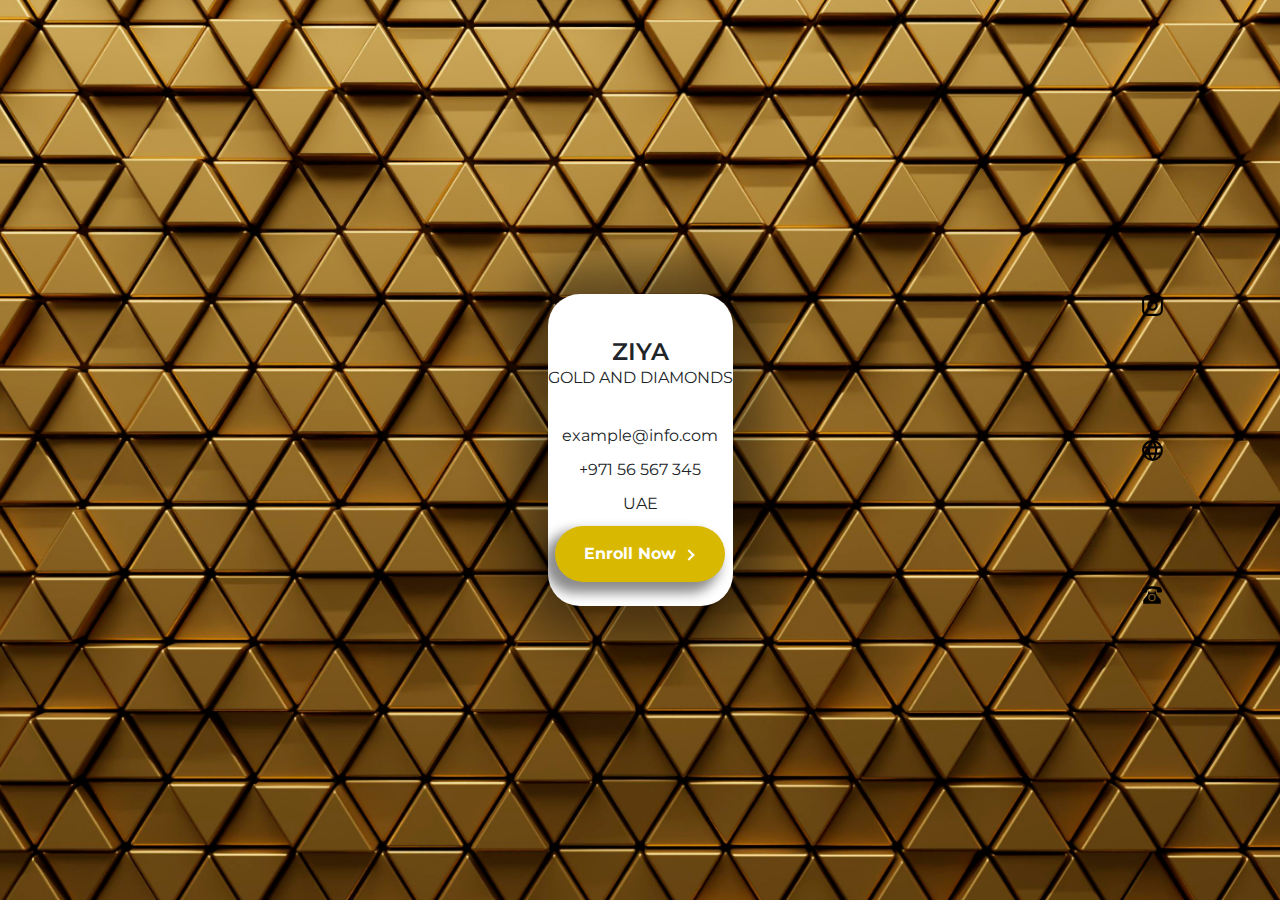
==== index.html @ a7a3160f "alterations" ====
<!DOCTYPE html>
<html lang="en">
  <head>
    <meta charset="UTF-8" />
    <meta name="viewport" content="width=device-width, initial-scale=1.0" />
    <title>Scratch Card</title>
    <link rel="stylesheet" href="styles.css" />
    <link
      href="https://cdn.jsdelivr.net/npm/bootstrap@5.3.3/dist/css/bootstrap.min.css"
      rel="stylesheet"
      integrity="sha384-QWTKZyjpPEjISv5WaRU9OFeRpok6YctnYmDr5pNlyT2bRjXh0JMhjY6hW+ALEwIH"
      crossorigin="anonymous"
    />
    <link rel="preconnect" href="https://fonts.googleapis.com" />
    <link rel="preconnect" href="https://fonts.gstatic.com" crossorigin />
    <link
      href="https://fonts.googleapis.com/css2?family=Montserrat:ital,wght@0,100..900;1,100..900&display=swap"
      rel="stylesheet"
    />
  </head>
  <style>
    /* -----------------font_style */
    .montserrat-400 {
      font-family: "Montserrat", sans-serif;
      font-optical-sizing: auto;
      font-weight: 400;
      font-style: normal;
    }
    .montserrat-600 {
      font-family: "Montserrat", sans-serif;
      font-optical-sizing: auto;
      font-weight: 600;
      font-style: normal;
    }
    /* -----------------font_style */

    body {
      font-family: Arial, sans-serif;
      margin: 0;
      padding: 0;
      background-image: url(./Images//smooth-golden-textured-material.jpg);
      background-size: cover;
      background-position: center;
      height: 100vh;
      display: grid;
      place-items: center;
    }
    .profile {
      max-width: 600px;
      margin: 50px auto;
      background-image: url(./Images//ziya\ card\ background.jpg);
      background-size: cover;
      background-position: center;
      border-radius: 32px;
      
    }

    .profile img {
      width: 35%;
      height: auto;
      /* border-radius: 50%; */
      margin-bottom: 20px;
    }

    .profile h1 {
      font-size: 24px;
      margin: 0;
    }

    .profile p {
      font-size: 16px;
      margin-bottom: 10px;
    }

    .enroll_btn {
      --primary-color: 	#d8b800;
      --secondary-color: #fff;
      --hover-color: #111;
      --arrow-width: 10px;
      --arrow-stroke: 2px;
      box-sizing: border-box;
      border: 0;
      border-radius: 32px;
      color: var(--secondary-color);
      padding: 1em 1.8em;
      background: var(--primary-color);
      display: flex;
      transition: 0.2s background;
      align-items: center;
      gap: 0.6em;
      box-shadow: -8px 8px 12px 3px rgb(0 0 0 / 45%); 
      font-weight: bold;
    }

    .enroll_btn .arrow-wrapper {
      display: flex;
      justify-content: center;
      align-items: center;
    }

    .enroll_btn .arrow {
      margin-top: 1px;
      width: var(--arrow-width);
      background: var(--primary-color);
      height: var(--arrow-stroke);
      position: relative;
      transition: 0.2s;
    }

    .enroll_btn .arrow::before {
      content: "";
      box-sizing: border-box;
      position: absolute;
      border: solid var(--secondary-color);
      border-width: 0 var(--arrow-stroke) var(--arrow-stroke) 0;
      display: inline-block;
      top: -3px;
      right: 3px;
      transition: 0.2s;
      padding: 3px;
      transform: rotate(-45deg);
    }

    .enroll_btn:hover {
      background-color: var(--hover-color);
    }

    .enroll_btn:hover .arrow {
      background: var(--secondary-color);
    }

    .enroll_btn:hover .arrow:before {
      right: 0;
    }
    .icon_container{
      height: 50vh;
      width: 6%;
      position: fixed;
      right:7%;
      background-image: url(./Images//ziya\ card\ background.jpg);
      background-size: cover;
      background-position: center;
      border-radius: 32px;
      display: block;
      align-items: center;
      justify-content: center;
    }
    .icon-section{
      width: 100%;
      height: 33.3333%;
      display: flex;
      align-items: center;
      justify-content: center;
    }
    /* Media Query for smaller devices */
    @media only screen and (max-width: 992px) {
      .icon_container{
      height: 8vh;
      width: 60%;
      position: unset;
      display: flex;
    }
    }
    @media only screen and (max-width: 600px) {
      .profile {
        padding: 10px;
      }
    }
    @media only screen and (max-width: 576px) {
      .profile {
        border-radius: 0;
      }
      .icon_container{
      width: 80%;
    }
    }
  </style>

  <body class="montserrat-400">
    <div
      class="profile py-4 bg-white text-dark my-4"
      style="
        display: flex;
        flex-direction: column;
        justify-content: center;
        align-items: center;
        box-shadow: 0px 0px 50px 28px rgb(0 0 0 / 45%); 
        
      "
    >
      <!-- <img id="displayImage"  style="width: 100%" />
      <h1 class="montserrat-600" id="displayName"></h1>
      <p id="displayEmail"></p>
      <p id="displayNumber"></p>
      <p id="displayCity"></p> -->

      <img src="./Images/1714111576286.png"  alt="">
      <h1 class="montserrat-600">ZIYA</h1>
      <P>GOLD AND DIAMONDS</P>
      <br>
      <p>example@info.com</p>
      <p>+971 56 567 345</p>
      <p>UAE</p>

      <a href="./pages/form.html" style="text-decoration: none">
        <button class="enroll_btn">
          Enroll Now
          <div class="arrow-wrapper">
            <div class="arrow"></div>
          </div>
        </button>
      </a>
    </div>
    <div class="icon_container p-2">
      <div class="icon-section">
        <a href="https://www.instagram.com/ziyagold_?igsh=aW8yd3BydmtmMjBz">
        <svg xmlns="http://www.w3.org/2000/svg" width="25" height="25" viewBox="0 0 24 24"><path fill="black" d="M7.8 2h8.4C19.4 2 22 4.6 22 7.8v8.4a5.8 5.8 0 0 1-5.8 5.8H7.8C4.6 22 2 19.4 2 16.2V7.8A5.8 5.8 0 0 1 7.8 2m-.2 2A3.6 3.6 0 0 0 4 7.6v8.8C4 18.39 5.61 20 7.6 20h8.8a3.6 3.6 0 0 0 3.6-3.6V7.6C20 5.61 18.39 4 16.4 4zm9.65 1.5a1.25 1.25 0 0 1 1.25 1.25A1.25 1.25 0 0 1 17.25 8A1.25 1.25 0 0 1 16 6.75a1.25 1.25 0 0 1 1.25-1.25M12 7a5 5 0 0 1 5 5a5 5 0 0 1-5 5a5 5 0 0 1-5-5a5 5 0 0 1 5-5m0 2a3 3 0 0 0-3 3a3 3 0 0 0 3 3a3 3 0 0 0 3-3a3 3 0 0 0-3-3"/></svg>
      </a>
      </div>
      <div class="icon-section">
        <a href="https://ziyagoldanddiamonds.com">
        <svg xmlns="http://www.w3.org/2000/svg" width="25" height="25" viewBox="0 0 24 24"><path fill="black" d="M16.36 14c.08-.66.14-1.32.14-2s-.06-1.34-.14-2h3.38c.16.64.26 1.31.26 2s-.1 1.36-.26 2m-5.15 5.56c.6-1.11 1.06-2.31 1.38-3.56h2.95a8.03 8.03 0 0 1-4.33 3.56M14.34 14H9.66c-.1-.66-.16-1.32-.16-2s.06-1.35.16-2h4.68c.09.65.16 1.32.16 2s-.07 1.34-.16 2M12 19.96c-.83-1.2-1.5-2.53-1.91-3.96h3.82c-.41 1.43-1.08 2.76-1.91 3.96M8 8H5.08A7.92 7.92 0 0 1 9.4 4.44C8.8 5.55 8.35 6.75 8 8m-2.92 8H8c.35 1.25.8 2.45 1.4 3.56A8 8 0 0 1 5.08 16m-.82-2C4.1 13.36 4 12.69 4 12s.1-1.36.26-2h3.38c-.08.66-.14 1.32-.14 2s.06 1.34.14 2M12 4.03c.83 1.2 1.5 2.54 1.91 3.97h-3.82c.41-1.43 1.08-2.77 1.91-3.97M18.92 8h-2.95a15.7 15.7 0 0 0-1.38-3.56c1.84.63 3.37 1.9 4.33 3.56M12 2C6.47 2 2 6.5 2 12a10 10 0 0 0 10 10a10 10 0 0 0 10-10A10 10 0 0 0 12 2"/></svg>
      </a>
      </div>
      <div class="icon-section">
        <a href="tel:+971 4 261 1931, +971 4 328 0466">
        <svg xmlns="http://www.w3.org/2000/svg" width="20" height="20" viewBox="0 0 16 16"><path fill="black" d="m15.88 3.86l-.61-1.31a1.214 1.214 0 0 0-.792-.658c-1.938-.528-4.161-.851-6.453-.891a27.46 27.46 0 0 0-6.687.934c-.165.048-.453.29-.605.609L.12 3.861a1.195 1.195 0 0 0-.12.52v.87l-.001.041c0 .392.318.71.71.71l.033-.001H3.26a.76.76 0 0 0 .742-.76L4 5.188v-.85a.65.65 0 0 1 .298-.546a6.913 6.913 0 0 1 3.724-.791a6.965 6.965 0 0 1 3.717.788c.143.099.262.3.262.529v.872a.76.76 0 0 0 .739.81h2.521l.031.001a.71.71 0 0 0 .71-.71l-.001-.043V4.38a1.208 1.208 0 0 0-.123-.527z"/><path fill="black" d="M12 8.3a4.73 4.73 0 0 1-1.001-2.92L11 5.296V5h-1v1H6V5H5v.33l.001.08a4.74 4.74 0 0 1-1.009 2.93L1 12v3h14v-3zM8 13a3 3 0 1 1 0-6a3 3 0 0 1 0 6"/><path fill="black" d="M10 10a2 2 0 1 1-3.999.001A2 2 0 0 1 10 10"/></svg>
      </a>
      </div>
    </div>
  </body>
  <script src="https://www.gstatic.com/firebasejs/9.6.8/firebase-app.js"></script>
  <script src="https://www.gstatic.com/firebasejs/9.6.8/firebase-firestore.js"></script>
  <script src="https://www.gstatic.com/firebasejs/9.6.8/firebase-database.js"></script>
  <script type="module" src="./config/db.js"></script>
  <script type="module" src="./js/index.js"></script>

  <!-- bootstrap--- -->
  <script
    src="https://cdn.jsdelivr.net/npm/@popperjs/core@2.11.8/dist/umd/popper.min.js"
    integrity="sha384-I7E8VVD/ismYTF4hNIPjVp/Zjvgyol6VFvRkX/vR+Vc4jQkC+hVqc2pM8ODewa9r"
    crossorigin="anonymous"
  ></script>
  <script
    src="https://cdn.jsdelivr.net/npm/bootstrap@5.3.3/dist/js/bootstrap.min.js"
    integrity="sha384-0pUGZvbkm6XF6gxjEnlmuGrJXVbNuzT9qBBavbLwCsOGabYfZo0T0to5eqruptLy"
    crossorigin="anonymous"
  ></script>
  <!-- bootstrap--- -->
</html>
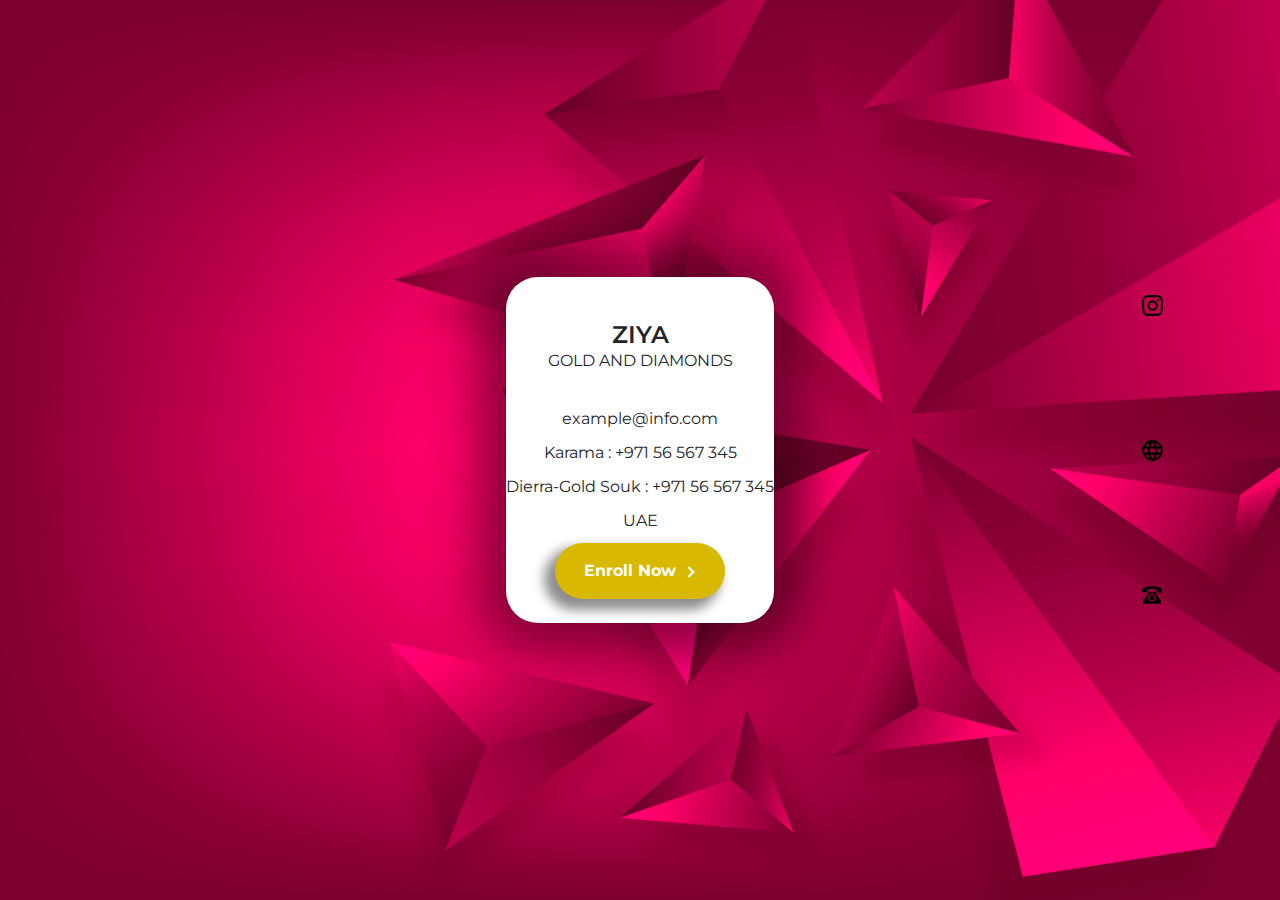
==== commit 8112cdad: "Logic Setting" ====
--- a/index.html
+++ b/index.html
@@ -1,250 +1,259 @@
 <!DOCTYPE html>
 <html lang="en">
-  <head>
-    <meta charset="UTF-8" />
-    <meta name="viewport" content="width=device-width, initial-scale=1.0" />
-    <title>Scratch Card</title>
-    <link rel="stylesheet" href="styles.css" />
-    <link
-      href="https://cdn.jsdelivr.net/npm/bootstrap@5.3.3/dist/css/bootstrap.min.css"
-      rel="stylesheet"
-      integrity="sha384-QWTKZyjpPEjISv5WaRU9OFeRpok6YctnYmDr5pNlyT2bRjXh0JMhjY6hW+ALEwIH"
-      crossorigin="anonymous"
-    />
-    <link rel="preconnect" href="https://fonts.googleapis.com" />
-    <link rel="preconnect" href="https://fonts.gstatic.com" crossorigin />
-    <link
-      href="https://fonts.googleapis.com/css2?family=Montserrat:ital,wght@0,100..900;1,100..900&display=swap"
-      rel="stylesheet"
-    />
-  </head>
-  <style>
-    /* -----------------font_style */
-    .montserrat-400 {
-      font-family: "Montserrat", sans-serif;
-      font-optical-sizing: auto;
-      font-weight: 400;
-      font-style: normal;
-    }
-    .montserrat-600 {
-      font-family: "Montserrat", sans-serif;
-      font-optical-sizing: auto;
-      font-weight: 600;
-      font-style: normal;
-    }
-    /* -----------------font_style */
-
-    body {
-      font-family: Arial, sans-serif;
-      margin: 0;
-      padding: 0;
-      background-image: url(./Images//smooth-golden-textured-material.jpg);
-      background-size: cover;
-      background-position: center;
-      height: 100vh;
-      display: grid;
-      place-items: center;
-    }
-    .profile {
-      max-width: 600px;
-      margin: 50px auto;
-      background-image: url(./Images//ziya\ card\ background.jpg);
-      background-size: cover;
-      background-position: center;
-      border-radius: 32px;
-      
-    }
-
-    .profile img {
-      width: 35%;
-      height: auto;
-      /* border-radius: 50%; */
-      margin-bottom: 20px;
-    }
-
-    .profile h1 {
-      font-size: 24px;
-      margin: 0;
-    }
-
-    .profile p {
-      font-size: 16px;
-      margin-bottom: 10px;
-    }
-
-    .enroll_btn {
-      --primary-color: 	#d8b800;
-      --secondary-color: #fff;
-      --hover-color: #111;
-      --arrow-width: 10px;
-      --arrow-stroke: 2px;
-      box-sizing: border-box;
-      border: 0;
-      border-radius: 32px;
-      color: var(--secondary-color);
-      padding: 1em 1.8em;
-      background: var(--primary-color);
-      display: flex;
-      transition: 0.2s background;
-      align-items: center;
-      gap: 0.6em;
-      box-shadow: -8px 8px 12px 3px rgb(0 0 0 / 45%); 
-      font-weight: bold;
-    }
-
-    .enroll_btn .arrow-wrapper {
-      display: flex;
-      justify-content: center;
-      align-items: center;
-    }
-
-    .enroll_btn .arrow {
-      margin-top: 1px;
-      width: var(--arrow-width);
-      background: var(--primary-color);
-      height: var(--arrow-stroke);
-      position: relative;
-      transition: 0.2s;
-    }
-
-    .enroll_btn .arrow::before {
-      content: "";
-      box-sizing: border-box;
-      position: absolute;
-      border: solid var(--secondary-color);
-      border-width: 0 var(--arrow-stroke) var(--arrow-stroke) 0;
-      display: inline-block;
-      top: -3px;
-      right: 3px;
-      transition: 0.2s;
-      padding: 3px;
-      transform: rotate(-45deg);
-    }
-
-    .enroll_btn:hover {
-      background-color: var(--hover-color);
-    }
-
-    .enroll_btn:hover .arrow {
-      background: var(--secondary-color);
-    }
-
-    .enroll_btn:hover .arrow:before {
-      right: 0;
-    }
-    .icon_container{
-      height: 50vh;
-      width: 6%;
-      position: fixed;
-      right:7%;
-      background-image: url(./Images//ziya\ card\ background.jpg);
-      background-size: cover;
-      background-position: center;
-      border-radius: 32px;
-      display: block;
-      align-items: center;
-      justify-content: center;
-    }
-    .icon-section{
-      width: 100%;
-      height: 33.3333%;
-      display: flex;
-      align-items: center;
-      justify-content: center;
-    }
-    /* Media Query for smaller devices */
-    @media only screen and (max-width: 992px) {
-      .icon_container{
+
+<head>
+  <meta charset="UTF-8" />
+  <meta name="viewport" content="width=device-width, initial-scale=1.0" />
+  <title>Scratch Card</title>
+  <link rel="stylesheet" href="styles.css" />
+  <link href="https://cdn.jsdelivr.net/npm/bootstrap@5.3.3/dist/css/bootstrap.min.css" rel="stylesheet"
+    integrity="sha384-QWTKZyjpPEjISv5WaRU9OFeRpok6YctnYmDr5pNlyT2bRjXh0JMhjY6hW+ALEwIH" crossorigin="anonymous" />
+  <link rel="preconnect" href="https://fonts.googleapis.com" />
+  <link rel="preconnect" href="https://fonts.gstatic.com" crossorigin />
+  <link href="https://fonts.googleapis.com/css2?family=Montserrat:ital,wght@0,100..900;1,100..900&display=swap"
+    rel="stylesheet" />
+</head>
+<style>
+  /* -----------------font_style */
+  .montserrat-400 {
+    font-family: "Montserrat", sans-serif;
+    font-optical-sizing: auto;
+    font-weight: 400;
+    font-style: normal;
+  }
+
+  .montserrat-600 {
+    font-family: "Montserrat", sans-serif;
+    font-optical-sizing: auto;
+    font-weight: 600;
+    font-style: normal;
+  }
+
+  /* -----------------font_style */
+
+  body {
+    font-family: Arial, sans-serif;
+    margin: 0;
+    padding: 0;
+    background-image: url(./Images/3335639.jpg);
+    background-size: cover;
+    background-position: center;
+    height: 100vh;
+    display: grid;
+    place-items: center;
+  }
+
+  .profile {
+    max-width: 600px;
+    margin: 50px auto;
+    background-image: url(./Images//ziya\ card\ background.jpg);
+    background-size: cover;
+    background-position: center;
+    border-radius: 32px;
+
+  }
+
+  .profile img {
+    width: 35%;
+    height: auto;
+    /* border-radius: 50%; */
+    margin-bottom: 20px;
+  }
+
+  .profile h1 {
+    font-size: 24px;
+    margin: 0;
+  }
+
+  .profile p {
+    font-size: 16px;
+    margin-bottom: 10px;
+  }
+
+  .enroll_btn {
+    --primary-color: #d8b800;
+    --secondary-color: #fff;
+    --hover-color: #111;
+    --arrow-width: 10px;
+    --arrow-stroke: 2px;
+    box-sizing: border-box;
+    border: 0;
+    border-radius: 32px;
+    color: var(--secondary-color);
+    padding: 1em 1.8em;
+    background: var(--primary-color);
+    display: flex;
+    transition: 0.2s background;
+    align-items: center;
+    gap: 0.6em;
+    box-shadow: -8px 8px 12px 3px rgb(0 0 0 / 45%);
+    font-weight: bold;
+  }
+
+  .enroll_btn .arrow-wrapper {
+    display: flex;
+    justify-content: center;
+    align-items: center;
+  }
+
+  .enroll_btn .arrow {
+    margin-top: 1px;
+    width: var(--arrow-width);
+    background: var(--primary-color);
+    height: var(--arrow-stroke);
+    position: relative;
+    transition: 0.2s;
+  }
+
+  .enroll_btn .arrow::before {
+    content: "";
+    box-sizing: border-box;
+    position: absolute;
+    border: solid var(--secondary-color);
+    border-width: 0 var(--arrow-stroke) var(--arrow-stroke) 0;
+    display: inline-block;
+    top: -3px;
+    right: 3px;
+    transition: 0.2s;
+    padding: 3px;
+    transform: rotate(-45deg);
+  }
+
+  .enroll_btn:hover {
+    background-color: var(--hover-color);
+  }
+
+  .enroll_btn:hover .arrow {
+    background: var(--secondary-color);
+  }
+
+  .enroll_btn:hover .arrow:before {
+    right: 0;
+  }
+
+  .icon_container {
+    height: 50vh;
+    width: 6%;
+    position: fixed;
+    right: 7%;
+    background-image: url(./Images//ziya\ card\ background.jpg);
+    background-size: cover;
+    background-position: center;
+    border-radius: 32px;
+    display: block;
+    align-items: center;
+    justify-content: center;
+  }
+
+  .icon-section {
+    width: 100%;
+    height: 33.3333%;
+    display: flex;
+    align-items: center;
+    justify-content: center;
+  }
+
+  /* Media Query for smaller devices */
+  @media only screen and (max-width: 992px) {
+    .icon_container {
       height: 8vh;
       width: 60%;
       position: unset;
       display: flex;
     }
-    }
-    @media only screen and (max-width: 600px) {
-      .profile {
-        padding: 10px;
-      }
-    }
-    @media only screen and (max-width: 576px) {
-      .profile {
-        border-radius: 0;
-      }
-      .icon_container{
+  }
+
+  @media only screen and (max-width: 600px) {
+    .profile {
+      padding: 10px;
+    }
+  }
+
+  @media only screen and (max-width: 576px) {
+    .profile {
+      border-radius: 0;
+    }
+
+    .icon_container {
       width: 80%;
     }
-    }
-  </style>
-
-  <body class="montserrat-400">
-    <div
-      class="profile py-4 bg-white text-dark my-4"
-      style="
+  }
+</style>
+
+<body class="montserrat-400">
+  <div class="profile py-4 bg-white text-dark my-4" style="
         display: flex;
         flex-direction: column;
         justify-content: center;
         align-items: center;
         box-shadow: 0px 0px 50px 28px rgb(0 0 0 / 45%); 
         
-      "
-    >
-      <!-- <img id="displayImage"  style="width: 100%" />
+      ">
+    <!-- <img id="displayImage"  style="width: 100%" />
       <h1 class="montserrat-600" id="displayName"></h1>
       <p id="displayEmail"></p>
       <p id="displayNumber"></p>
       <p id="displayCity"></p> -->
 
-      <img src="./Images/1714111576286.png"  alt="">
-      <h1 class="montserrat-600">ZIYA</h1>
-      <P>GOLD AND DIAMONDS</P>
-      <br>
-      <p>example@info.com</p>
-      <p>+971 56 567 345</p>
-      <p>UAE</p>
-
-      <a href="./pages/form.html" style="text-decoration: none">
-        <button class="enroll_btn">
-          Enroll Now
-          <div class="arrow-wrapper">
-            <div class="arrow"></div>
-          </div>
-        </button>
+    <img src="./Images/1714111576286.png" alt="">
+    <h1 class="montserrat-600">ZIYA</h1>
+    <P>GOLD AND DIAMONDS</P>
+    <br>
+    <p>example@info.com</p>
+    <p>Karama : +971 56 567 345</p>
+    <p>Dierra-Gold Souk : +971 56 567 345</p>
+    <p>UAE</p>
+
+    <a href="./pages/form.html" style="text-decoration: none">
+      <button class="enroll_btn">
+        Enroll Now
+        <div class="arrow-wrapper">
+          <div class="arrow"></div>
+        </div>
+      </button>
+    </a>
+  </div>
+  <div class="icon_container p-2">
+    <div class="icon-section">
+      <a href="https://www.instagram.com/ziyagold_?igsh=aW8yd3BydmtmMjBz">
+        <svg xmlns="http://www.w3.org/2000/svg" width="25" height="25" viewBox="0 0 24 24">
+          <path fill="black"
+            d="M7.8 2h8.4C19.4 2 22 4.6 22 7.8v8.4a5.8 5.8 0 0 1-5.8 5.8H7.8C4.6 22 2 19.4 2 16.2V7.8A5.8 5.8 0 0 1 7.8 2m-.2 2A3.6 3.6 0 0 0 4 7.6v8.8C4 18.39 5.61 20 7.6 20h8.8a3.6 3.6 0 0 0 3.6-3.6V7.6C20 5.61 18.39 4 16.4 4zm9.65 1.5a1.25 1.25 0 0 1 1.25 1.25A1.25 1.25 0 0 1 17.25 8A1.25 1.25 0 0 1 16 6.75a1.25 1.25 0 0 1 1.25-1.25M12 7a5 5 0 0 1 5 5a5 5 0 0 1-5 5a5 5 0 0 1-5-5a5 5 0 0 1 5-5m0 2a3 3 0 0 0-3 3a3 3 0 0 0 3 3a3 3 0 0 0 3-3a3 3 0 0 0-3-3" />
+        </svg>
       </a>
     </div>
-    <div class="icon_container p-2">
-      <div class="icon-section">
-        <a href="https://www.instagram.com/ziyagold_?igsh=aW8yd3BydmtmMjBz">
-        <svg xmlns="http://www.w3.org/2000/svg" width="25" height="25" viewBox="0 0 24 24"><path fill="black" d="M7.8 2h8.4C19.4 2 22 4.6 22 7.8v8.4a5.8 5.8 0 0 1-5.8 5.8H7.8C4.6 22 2 19.4 2 16.2V7.8A5.8 5.8 0 0 1 7.8 2m-.2 2A3.6 3.6 0 0 0 4 7.6v8.8C4 18.39 5.61 20 7.6 20h8.8a3.6 3.6 0 0 0 3.6-3.6V7.6C20 5.61 18.39 4 16.4 4zm9.65 1.5a1.25 1.25 0 0 1 1.25 1.25A1.25 1.25 0 0 1 17.25 8A1.25 1.25 0 0 1 16 6.75a1.25 1.25 0 0 1 1.25-1.25M12 7a5 5 0 0 1 5 5a5 5 0 0 1-5 5a5 5 0 0 1-5-5a5 5 0 0 1 5-5m0 2a3 3 0 0 0-3 3a3 3 0 0 0 3 3a3 3 0 0 0 3-3a3 3 0 0 0-3-3"/></svg>
+    <div class="icon-section">
+      <a href="https://ziyagoldanddiamonds.com">
+        <svg xmlns="http://www.w3.org/2000/svg" width="25" height="25" viewBox="0 0 24 24">
+          <path fill="black"
+            d="M16.36 14c.08-.66.14-1.32.14-2s-.06-1.34-.14-2h3.38c.16.64.26 1.31.26 2s-.1 1.36-.26 2m-5.15 5.56c.6-1.11 1.06-2.31 1.38-3.56h2.95a8.03 8.03 0 0 1-4.33 3.56M14.34 14H9.66c-.1-.66-.16-1.32-.16-2s.06-1.35.16-2h4.68c.09.65.16 1.32.16 2s-.07 1.34-.16 2M12 19.96c-.83-1.2-1.5-2.53-1.91-3.96h3.82c-.41 1.43-1.08 2.76-1.91 3.96M8 8H5.08A7.92 7.92 0 0 1 9.4 4.44C8.8 5.55 8.35 6.75 8 8m-2.92 8H8c.35 1.25.8 2.45 1.4 3.56A8 8 0 0 1 5.08 16m-.82-2C4.1 13.36 4 12.69 4 12s.1-1.36.26-2h3.38c-.08.66-.14 1.32-.14 2s.06 1.34.14 2M12 4.03c.83 1.2 1.5 2.54 1.91 3.97h-3.82c.41-1.43 1.08-2.77 1.91-3.97M18.92 8h-2.95a15.7 15.7 0 0 0-1.38-3.56c1.84.63 3.37 1.9 4.33 3.56M12 2C6.47 2 2 6.5 2 12a10 10 0 0 0 10 10a10 10 0 0 0 10-10A10 10 0 0 0 12 2" />
+        </svg>
       </a>
-      </div>
-      <div class="icon-section">
-        <a href="https://ziyagoldanddiamonds.com">
-        <svg xmlns="http://www.w3.org/2000/svg" width="25" height="25" viewBox="0 0 24 24"><path fill="black" d="M16.36 14c.08-.66.14-1.32.14-2s-.06-1.34-.14-2h3.38c.16.64.26 1.31.26 2s-.1 1.36-.26 2m-5.15 5.56c.6-1.11 1.06-2.31 1.38-3.56h2.95a8.03 8.03 0 0 1-4.33 3.56M14.34 14H9.66c-.1-.66-.16-1.32-.16-2s.06-1.35.16-2h4.68c.09.65.16 1.32.16 2s-.07 1.34-.16 2M12 19.96c-.83-1.2-1.5-2.53-1.91-3.96h3.82c-.41 1.43-1.08 2.76-1.91 3.96M8 8H5.08A7.92 7.92 0 0 1 9.4 4.44C8.8 5.55 8.35 6.75 8 8m-2.92 8H8c.35 1.25.8 2.45 1.4 3.56A8 8 0 0 1 5.08 16m-.82-2C4.1 13.36 4 12.69 4 12s.1-1.36.26-2h3.38c-.08.66-.14 1.32-.14 2s.06 1.34.14 2M12 4.03c.83 1.2 1.5 2.54 1.91 3.97h-3.82c.41-1.43 1.08-2.77 1.91-3.97M18.92 8h-2.95a15.7 15.7 0 0 0-1.38-3.56c1.84.63 3.37 1.9 4.33 3.56M12 2C6.47 2 2 6.5 2 12a10 10 0 0 0 10 10a10 10 0 0 0 10-10A10 10 0 0 0 12 2"/></svg>
+    </div>
+    <div class="icon-section">
+      <a href="tel:+971 4 261 1931, +971 4 328 0466">
+        <svg xmlns="http://www.w3.org/2000/svg" width="20" height="20" viewBox="0 0 16 16">
+          <path fill="black"
+            d="m15.88 3.86l-.61-1.31a1.214 1.214 0 0 0-.792-.658c-1.938-.528-4.161-.851-6.453-.891a27.46 27.46 0 0 0-6.687.934c-.165.048-.453.29-.605.609L.12 3.861a1.195 1.195 0 0 0-.12.52v.87l-.001.041c0 .392.318.71.71.71l.033-.001H3.26a.76.76 0 0 0 .742-.76L4 5.188v-.85a.65.65 0 0 1 .298-.546a6.913 6.913 0 0 1 3.724-.791a6.965 6.965 0 0 1 3.717.788c.143.099.262.3.262.529v.872a.76.76 0 0 0 .739.81h2.521l.031.001a.71.71 0 0 0 .71-.71l-.001-.043V4.38a1.208 1.208 0 0 0-.123-.527z" />
+          <path fill="black"
+            d="M12 8.3a4.73 4.73 0 0 1-1.001-2.92L11 5.296V5h-1v1H6V5H5v.33l.001.08a4.74 4.74 0 0 1-1.009 2.93L1 12v3h14v-3zM8 13a3 3 0 1 1 0-6a3 3 0 0 1 0 6" />
+          <path fill="black" d="M10 10a2 2 0 1 1-3.999.001A2 2 0 0 1 10 10" />
+        </svg>
       </a>
-      </div>
-      <div class="icon-section">
-        <a href="tel:+971 4 261 1931, +971 4 328 0466">
-        <svg xmlns="http://www.w3.org/2000/svg" width="20" height="20" viewBox="0 0 16 16"><path fill="black" d="m15.88 3.86l-.61-1.31a1.214 1.214 0 0 0-.792-.658c-1.938-.528-4.161-.851-6.453-.891a27.46 27.46 0 0 0-6.687.934c-.165.048-.453.29-.605.609L.12 3.861a1.195 1.195 0 0 0-.12.52v.87l-.001.041c0 .392.318.71.71.71l.033-.001H3.26a.76.76 0 0 0 .742-.76L4 5.188v-.85a.65.65 0 0 1 .298-.546a6.913 6.913 0 0 1 3.724-.791a6.965 6.965 0 0 1 3.717.788c.143.099.262.3.262.529v.872a.76.76 0 0 0 .739.81h2.521l.031.001a.71.71 0 0 0 .71-.71l-.001-.043V4.38a1.208 1.208 0 0 0-.123-.527z"/><path fill="black" d="M12 8.3a4.73 4.73 0 0 1-1.001-2.92L11 5.296V5h-1v1H6V5H5v.33l.001.08a4.74 4.74 0 0 1-1.009 2.93L1 12v3h14v-3zM8 13a3 3 0 1 1 0-6a3 3 0 0 1 0 6"/><path fill="black" d="M10 10a2 2 0 1 1-3.999.001A2 2 0 0 1 10 10"/></svg>
-      </a>
-      </div>
     </div>
-  </body>
-  <script src="https://www.gstatic.com/firebasejs/9.6.8/firebase-app.js"></script>
-  <script src="https://www.gstatic.com/firebasejs/9.6.8/firebase-firestore.js"></script>
-  <script src="https://www.gstatic.com/firebasejs/9.6.8/firebase-database.js"></script>
-  <script type="module" src="./config/db.js"></script>
-  <script type="module" src="./js/index.js"></script>
-
-  <!-- bootstrap--- -->
-  <script
-    src="https://cdn.jsdelivr.net/npm/@popperjs/core@2.11.8/dist/umd/popper.min.js"
-    integrity="sha384-I7E8VVD/ismYTF4hNIPjVp/Zjvgyol6VFvRkX/vR+Vc4jQkC+hVqc2pM8ODewa9r"
-    crossorigin="anonymous"
-  ></script>
-  <script
-    src="https://cdn.jsdelivr.net/npm/bootstrap@5.3.3/dist/js/bootstrap.min.js"
-    integrity="sha384-0pUGZvbkm6XF6gxjEnlmuGrJXVbNuzT9qBBavbLwCsOGabYfZo0T0to5eqruptLy"
-    crossorigin="anonymous"
-  ></script>
-  <!-- bootstrap--- -->
-</html>
+  </div>
+</body>
+<script src="https://www.gstatic.com/firebasejs/9.6.8/firebase-app.js"></script>
+<script src="https://www.gstatic.com/firebasejs/9.6.8/firebase-firestore.js"></script>
+<script src="https://www.gstatic.com/firebasejs/9.6.8/firebase-database.js"></script>
+<script type="module" src="./config/db.js"></script>
+<script type="module" src="./js/index.js"></script>
+
+<!-- bootstrap--- -->
+<script src="https://cdn.jsdelivr.net/npm/@popperjs/core@2.11.8/dist/umd/popper.min.js"
+  integrity="sha384-I7E8VVD/ismYTF4hNIPjVp/Zjvgyol6VFvRkX/vR+Vc4jQkC+hVqc2pM8ODewa9r" crossorigin="anonymous"></script>
+<script src="https://cdn.jsdelivr.net/npm/bootstrap@5.3.3/dist/js/bootstrap.min.js"
+  integrity="sha384-0pUGZvbkm6XF6gxjEnlmuGrJXVbNuzT9qBBavbLwCsOGabYfZo0T0to5eqruptLy" crossorigin="anonymous"></script>
+<!-- bootstrap--- -->
+
+</html>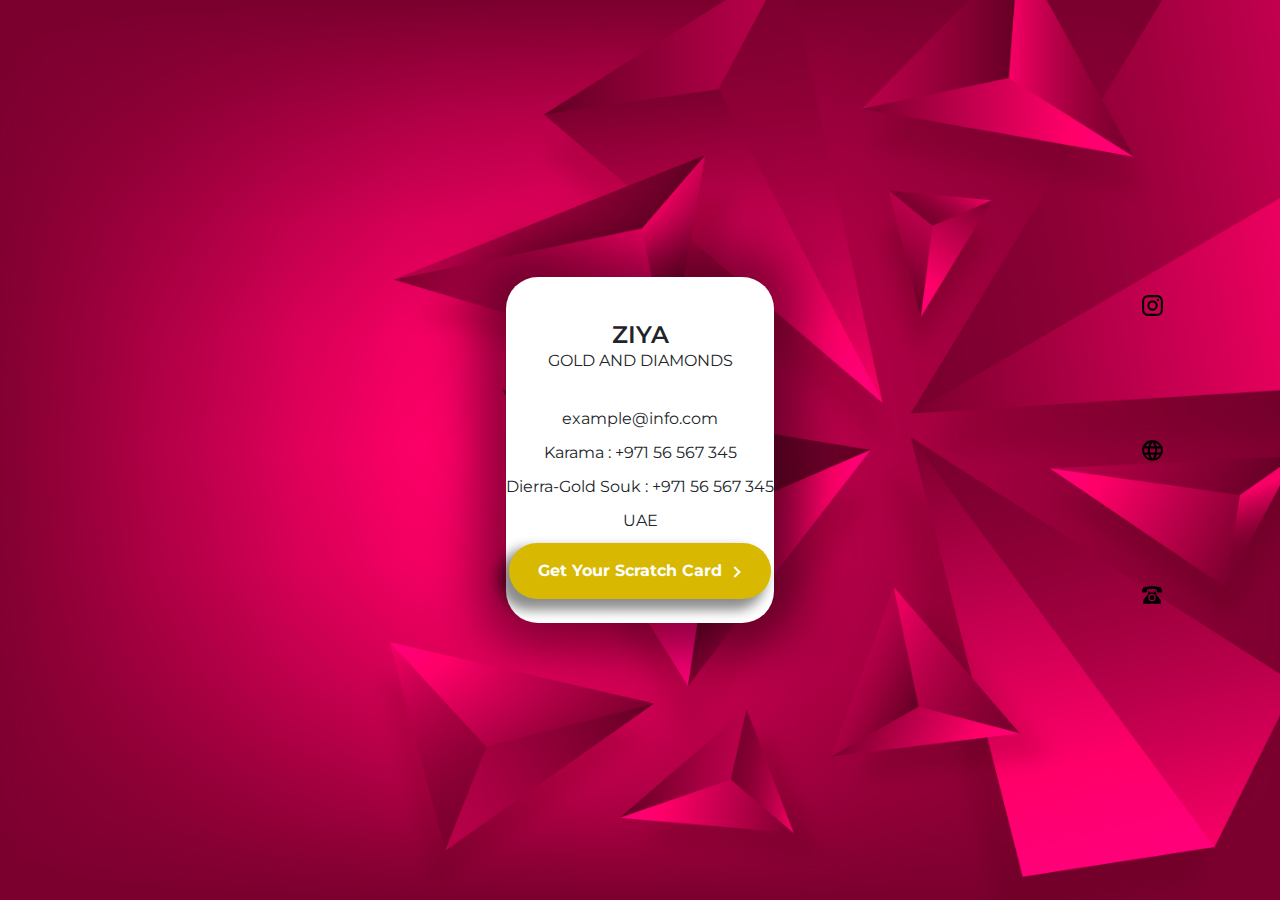
==== commit efbd3deb: "Edits" ====
--- a/index.html
+++ b/index.html
@@ -206,7 +206,7 @@
 
     <a href="./pages/form.html" style="text-decoration: none">
       <button class="enroll_btn">
-        Enroll Now
+        Get Your Scratch Card
         <div class="arrow-wrapper">
           <div class="arrow"></div>
         </div>
